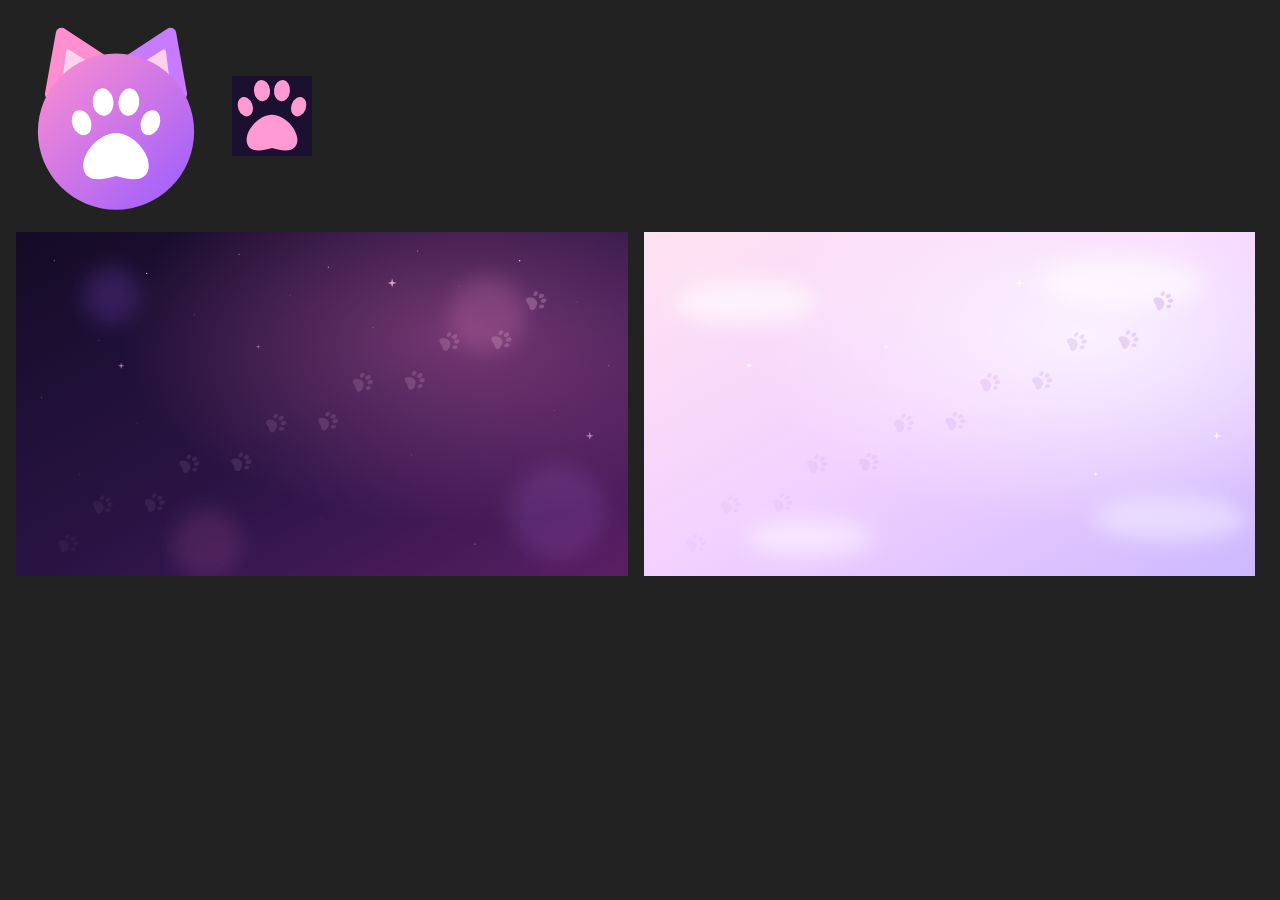
==== art/preview.html @ b4b2f8d1 "Add UwUbuntu ISO build system, branding and placeholder art Builds a Calamares-installable live ISO " ====
<!doctype html><html><body style="margin:0;background:#222">
<div style="display:flex;gap:16px;padding:16px;align-items:center">
<img src="/art/logo.svg" width="200"><img src="/art/paw.svg" width="80" style="background:#1b1030"></div>
<div style="display:flex;gap:16px;padding:0 16px">
<img src="/art/wallpaper-night.svg" style="width:49%"><img src="/art/wallpaper-day.svg" style="width:49%"></div></body></html>
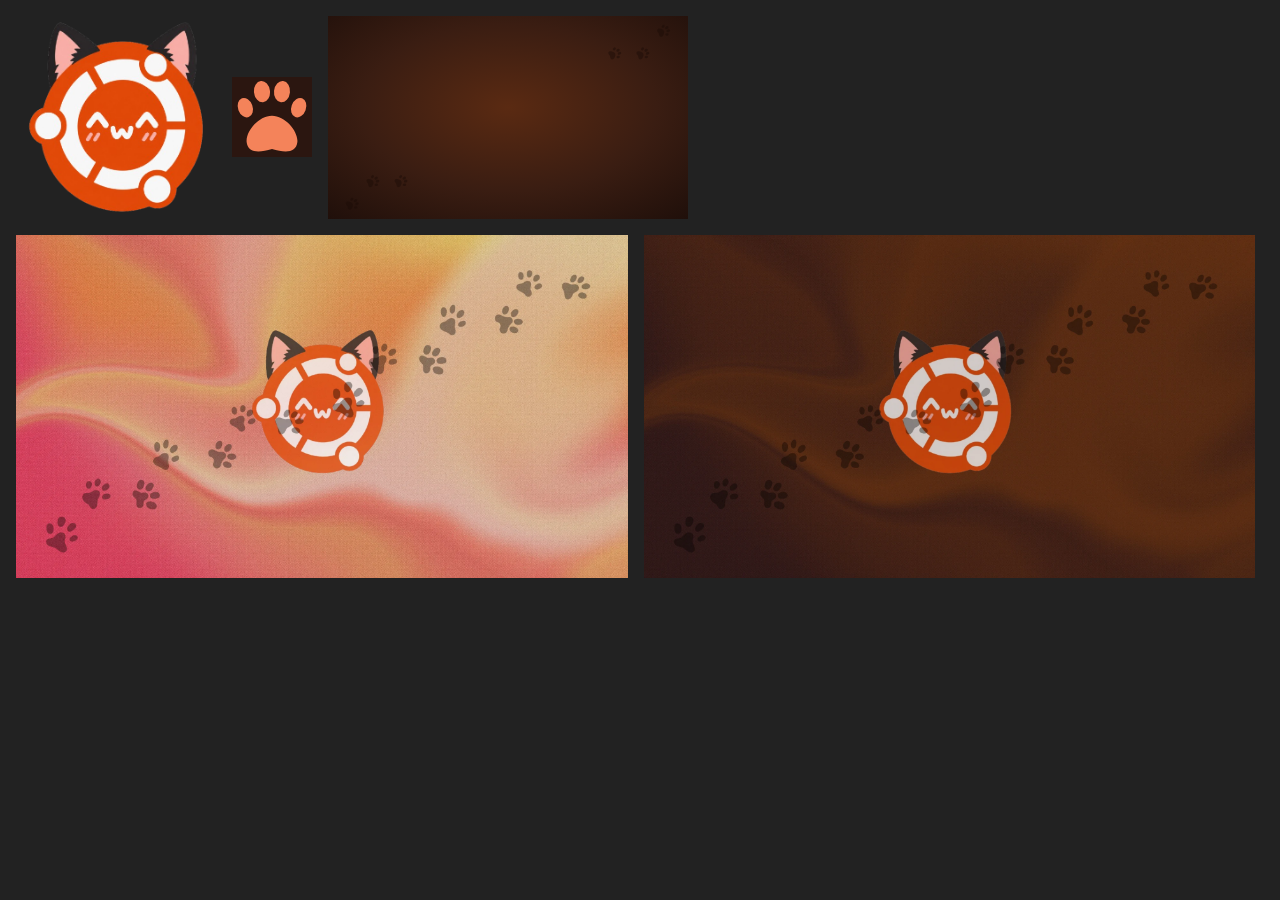
==== commit d08adb65: "Use the real UwUbuntu logo and wallpapers, retheme to orange Replaces the placeholder SVG art with t" ====
--- a/art/preview.html
+++ b/art/preview.html
@@ -1,5 +1,6 @@
 <!doctype html><html><body style="margin:0;background:#222">
 <div style="display:flex;gap:16px;padding:16px;align-items:center">
-<img src="/art/logo.svg" width="200"><img src="/art/paw.svg" width="80" style="background:#1b1030"></div>
+<img src="/art/logo.png" width="200"><img src="/art/paw.svg" width="80" style="background:#2b1610">
+<img src="/art/grub-background.svg" width="360"></div>
 <div style="display:flex;gap:16px;padding:0 16px">
-<img src="/art/wallpaper-night.svg" style="width:49%"><img src="/art/wallpaper-day.svg" style="width:49%"></div></body></html>
+<img src="/art/wallpaper-day.webp" style="width:49%"><img src="/art/wallpaper-night.webp" style="width:49%"></div></body></html>
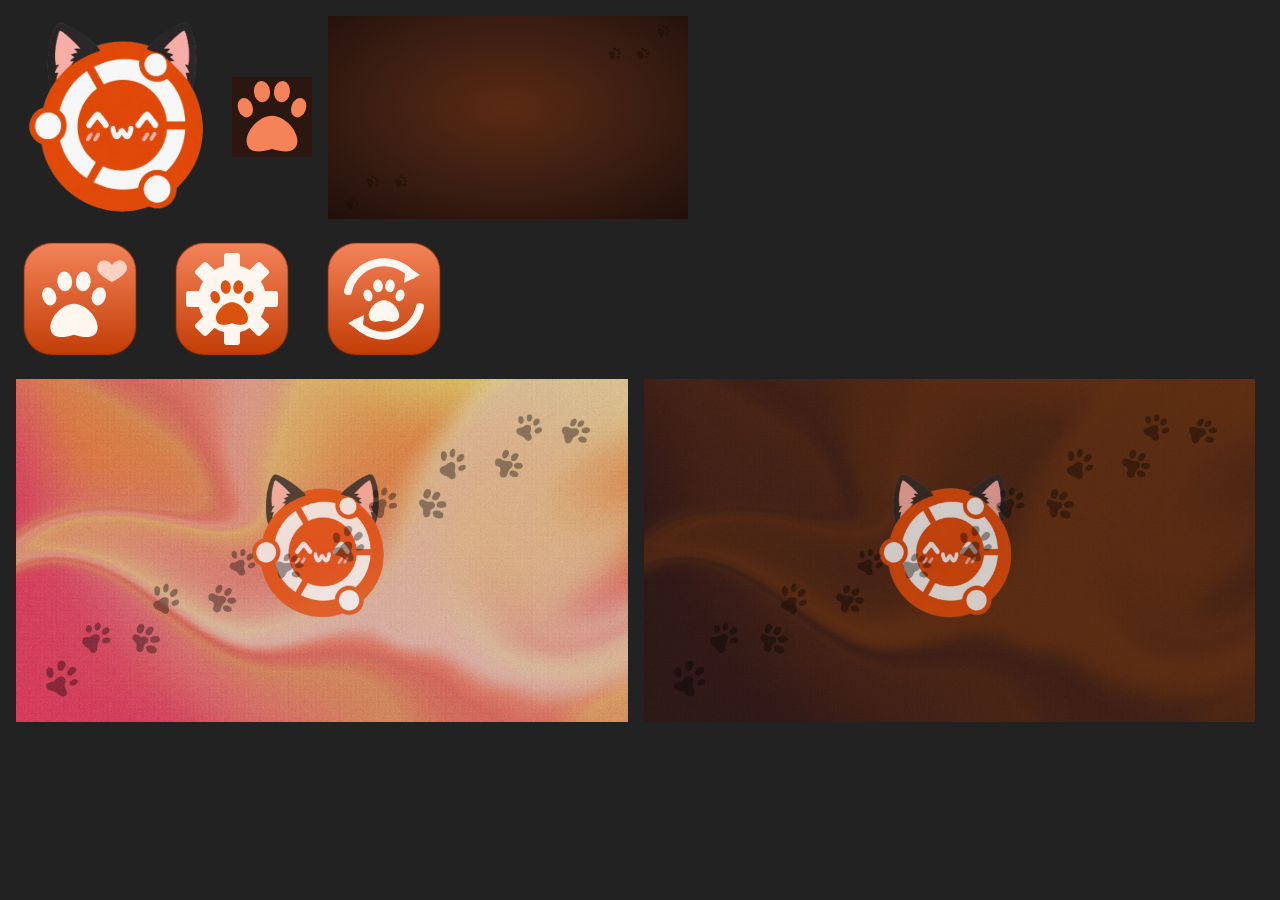
==== commit 47a47cdc: "Add kitty, Hyprland, animations and UwUbuntu's own apps; fix wallpaper - Fix wallpaper/theme/dock de" ====
--- a/art/preview.html
+++ b/art/preview.html
@@ -2,5 +2,7 @@
 <div style="display:flex;gap:16px;padding:16px;align-items:center">
 <img src="/art/logo.png" width="200"><img src="/art/paw.svg" width="80" style="background:#2b1610">
 <img src="/art/grub-background.svg" width="360"></div>
+<div style="display:flex;gap:24px;padding:0 16px 16px">
+<img src="/art/icons/welcome.svg" width="128"><img src="/art/icons/settings.svg" width="128"><img src="/art/icons/paw-updater.svg" width="128"></div>
 <div style="display:flex;gap:16px;padding:0 16px">
 <img src="/art/wallpaper-day.webp" style="width:49%"><img src="/art/wallpaper-night.webp" style="width:49%"></div></body></html>
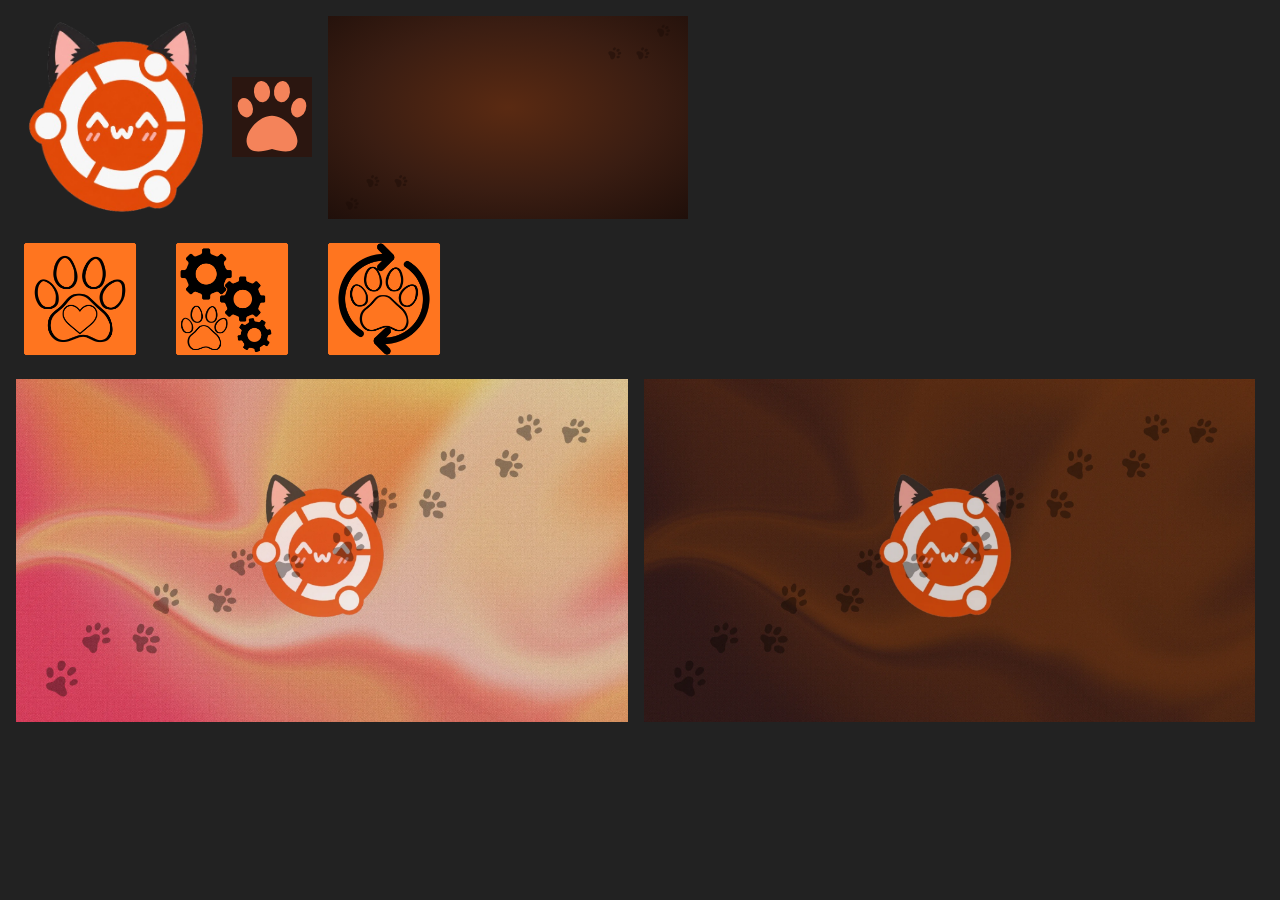
==== commit b380b73c: "Use the real UwU Welcome, UwU Settings and Paw Updater icons Co-Authored-By: Claude Opus 5.5 <norepl" ====
--- a/art/preview.html
+++ b/art/preview.html
@@ -3,6 +3,6 @@
 <img src="/art/logo.png" width="200"><img src="/art/paw.svg" width="80" style="background:#2b1610">
 <img src="/art/grub-background.svg" width="360"></div>
 <div style="display:flex;gap:24px;padding:0 16px 16px">
-<img src="/art/icons/welcome.svg" width="128"><img src="/art/icons/settings.svg" width="128"><img src="/art/icons/paw-updater.svg" width="128"></div>
+<img src="/art/icons/welcome.png" width="128"><img src="/art/icons/settings.png" width="128"><img src="/art/icons/paw-updater.png" width="128"></div>
 <div style="display:flex;gap:16px;padding:0 16px">
 <img src="/art/wallpaper-day.webp" style="width:49%"><img src="/art/wallpaper-night.webp" style="width:49%"></div></body></html>
